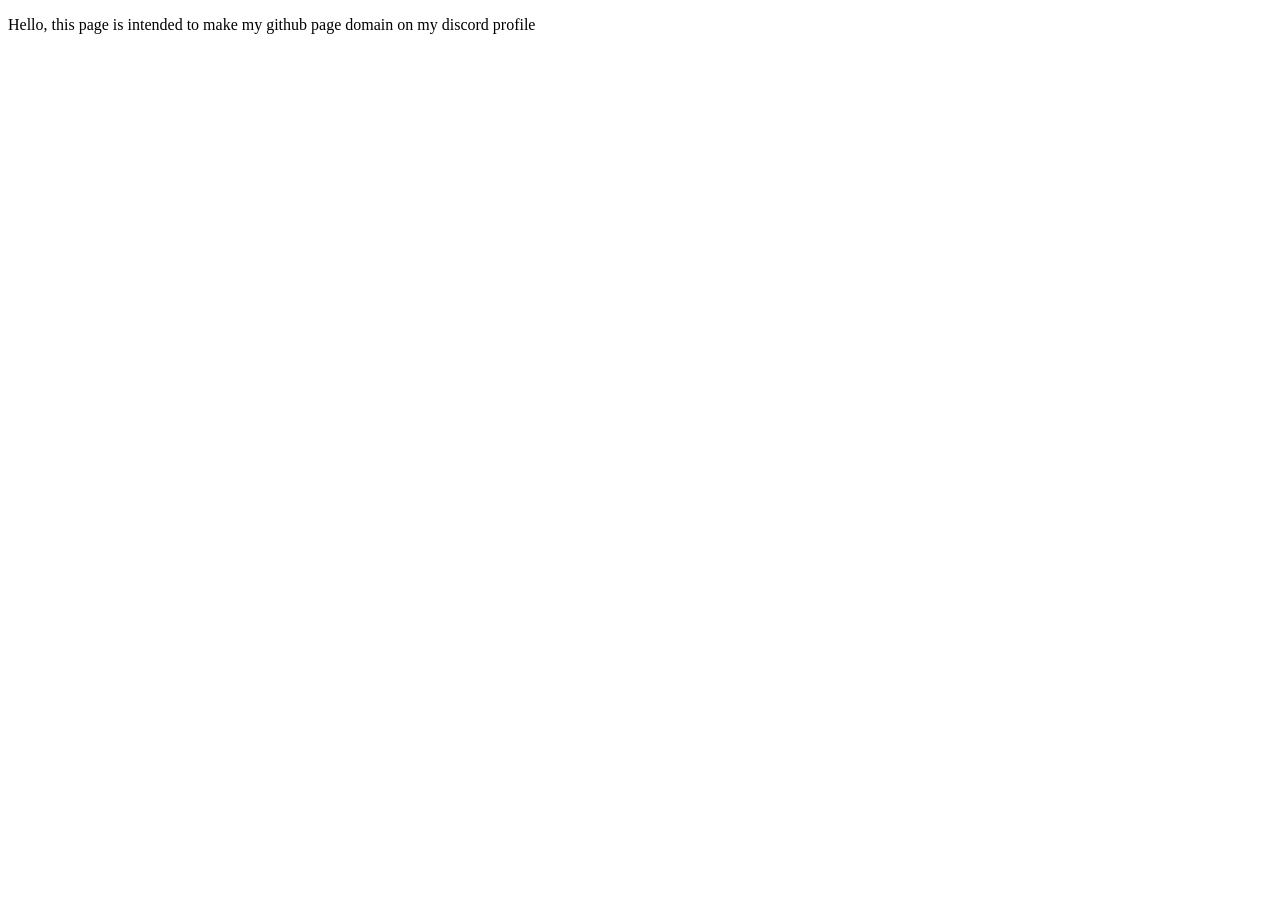
==== index.html @ 98528ffc "Add files via upload" ====
<!DOCTYPE html>
<html lang="en">
	<head>
		<meta charset="UTF-8">
		<meta name="viewport" content="width=device-width, initial-scale=1">
		<title></title>
		<link href="css/style.css" rel="stylesheet">
	</head>
	<body>
		<p>Hello, this page is intended to make my github page domain on my discord profile</p>	
	</body>
</html>
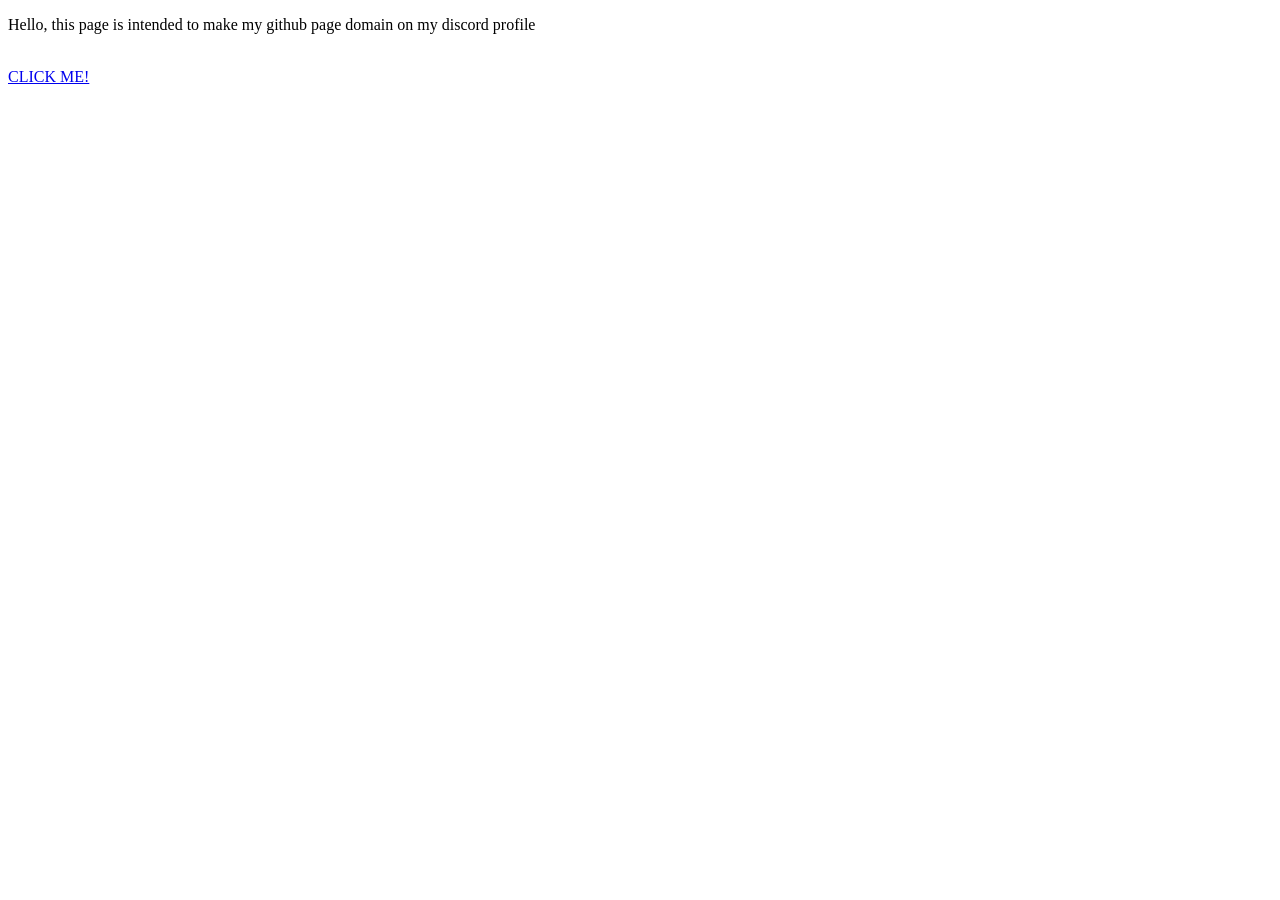
==== commit 11441b4c: "Update index.html" ====
--- a/index.html
+++ b/index.html
@@ -7,6 +7,8 @@
 		<link href="css/style.css" rel="stylesheet">
 	</head>
 	<body>
-		<p>Hello, this page is intended to make my github page domain on my discord profile</p>	
+		<p>Hello, this page is intended to make my github page domain on my discord profile</p>
+		<br>
+		<a href="./.well-known/discord">CLICK ME!</a>
 	</body>
 </html>
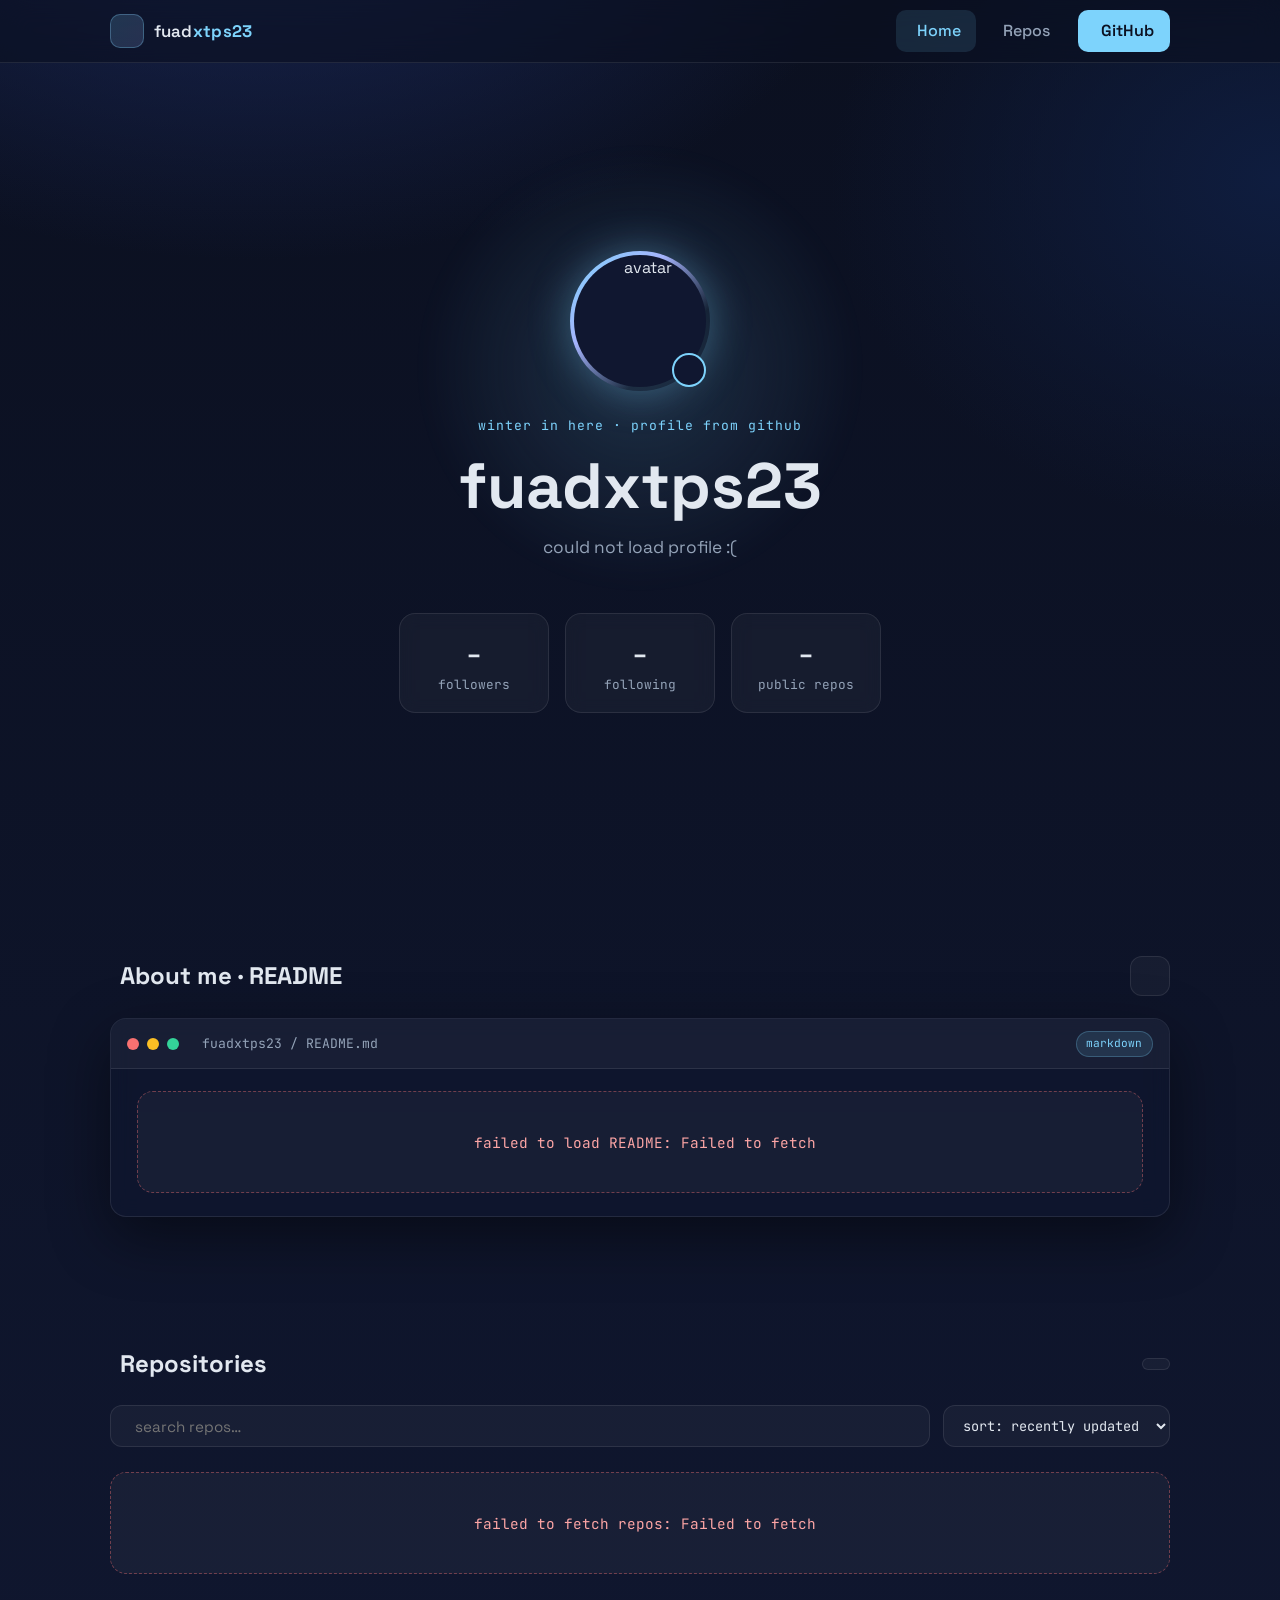
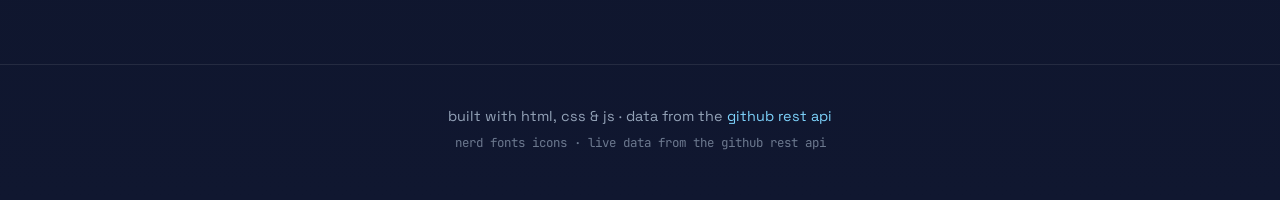
==== commit c6f0b0f4: "Deploy Biodata web" ====
--- a/index.html
+++ b/index.html
@@ -1,14 +1,114 @@
 <!DOCTYPE html>
 <html lang="en">
-	<head>
-		<meta charset="UTF-8">
-		<meta name="viewport" content="width=device-width, initial-scale=1">
-		<title></title>
-		<link href="css/style.css" rel="stylesheet">
-	</head>
-	<body>
-		<p>Hello, this page is intended to make my github page domain on my discord profile</p>
-		<br>
-		<a href="./.well-known/discord">CLICK ME!</a>
-	</body>
-</html>
+<head>
+  <meta charset="UTF-8">
+  <meta name="viewport" content="width=device-width, initial-scale=1.0">
+  <meta name="description" content="Biodata & portfolio of Fuad (@fuadxtps23) — fetched live from GitHub.">
+  <title>Fuad · biodata</title>
+
+  <link rel="preconnect" href="https://fonts.googleapis.com">
+  <link rel="preconnect" href="https://fonts.gstatic.com" crossorigin>
+  <link href="https://fonts.googleapis.com/css2?family=Space+Grotesk:wght@400;500;600;700&family=JetBrains+Mono:wght@400;500;600;700&display=swap" rel="stylesheet">
+  <link rel="stylesheet" href="https://www.nerdfonts.com/assets/css/webfont.css">
+  <link rel="stylesheet" href="style.css">
+</head>
+<body>
+
+  <nav class="navbar" id="navbar">
+    <div class="nav-inner">
+      <a href="#home" class="brand">
+        <span class="brand-icon"><i class="nf nf-fa-github_alt"></i></span>
+        <span class="brand-text">fuad<b>xtps23</b></span>
+      </a>
+
+      <button class="nav-toggle" id="navToggle" aria-label="Toggle navigation">
+        <span></span><span></span><span></span>
+      </button>
+
+      <ul class="nav-links" id="navLinks">
+        <li><a href="#home" class="nav-link active"><i class="nf nf-fa-home"></i> Home</a></li>
+        <li><a href="#repos" class="nav-link"><i class="nf nf-oct-repo"></i> Repos</a></li>
+        <li>
+          <a href="https://github.com/fuadxtps23" target="_blank" rel="noopener" class="nav-cta">
+            <i class="nf nf-fa-github"></i> GitHub
+          </a>
+        </li>
+      </ul>
+    </div>
+  </nav>
+
+  <main>
+    <section class="hero" id="home">
+      <div class="hero-glow"></div>
+      <div class="hero-content">
+        <div class="hero-avatar-wrap">
+          <img class="hero-avatar" id="avatar" alt="avatar" src="">
+          <div class="avatar-status"><i class="nf nf-fa-terminal"></i></div>
+        </div>
+        <p class="hero-kicker"><i class="nf nf-md-snowflake"></i> winter in here · profile from github <i class="nf nf-md-snowflake"></i></p>
+        <h1 class="hero-name" id="name">Loading<span class="cursor">_</span></h1>
+        <p class="hero-bio" id="bio"></p>
+        <div class="hero-meta" id="heroMeta"></div>
+        <div class="hero-stats" id="heroStats">
+          <div class="stat-card"><i class="nf nf-fa-user"></i><span class="stat-num">–</span><span class="stat-label">followers</span></div>
+          <div class="stat-card"><i class="nf nf-fa-user"></i><span class="stat-num">–</span><span class="stat-label">following</span></div>
+          <div class="stat-card"><i class="nf nf-oct-repo"></i><span class="stat-num">–</span><span class="stat-label">public repos</span></div>
+        </div>
+      </div>
+    </section>
+
+    <section class="section" id="readme-section">
+      <div class="section-head">
+        <h2><i class="nf nf-cod-markdown"></i> About me · README</h2>
+        <button class="icon-btn" id="refreshReadme" title="Refresh README"><i class="nf nf-fa-refresh"></i></button>
+      </div>
+      <div class="terminal-card">
+        <div class="terminal-bar">
+          <span class="dot red"></span>
+          <span class="dot yellow"></span>
+          <span class="dot green"></span>
+          <span class="terminal-title"><i class="nf nf-cod-markdown"></i> fuadxtps23 / README.md</span>
+          <span class="terminal-badge">markdown</span>
+        </div>
+        <div class="terminal-body" id="readme">
+          <div class="loading"><i class="nf nf-cod-loading spin"></i> fetching README.md from github…</div>
+        </div>
+      </div>
+    </section>
+
+    <section class="section" id="repos">
+      <div class="section-head">
+        <h2><i class="nf nf-oct-repo"></i> Repositories</h2>
+        <span class="repo-count" id="repoCount"></span>
+      </div>
+
+      <div class="repo-toolbar">
+        <div class="search-box">
+          <i class="nf nf-fa-search"></i>
+          <input type="text" id="searchInput" placeholder="search repos…">
+        </div>
+        <select id="sortSelect" class="sort-select">
+          <option value="updated">sort: recently updated</option>
+          <option value="stars">sort: most stars</option>
+          <option value="name">sort: name</option>
+          <option value="language">sort: language</option>
+        </select>
+      </div>
+
+      <div class="loading" id="repoLoading"><i class="nf nf-cod-loading spin"></i> fetching repos from github…</div>
+      <div class="error" id="repoError" hidden><i class="nf nf-fa-bug"></i> <span id="repoErrorMsg"></span></div>
+
+      <div class="repo-grid" id="repoGrid"></div>
+      <div class="empty" id="repoEmpty" hidden><i class="nf nf-fa-search"></i> no repos match your search.</div>
+    </section>
+  </main>
+
+  <footer>
+    <p><i class="nf nf-fa-heart"></i> built with html, css &amp; js · data from the <a href="https://docs.github.com/en/rest" target="_blank" rel="noopener">github rest api</a></p>
+    <p class="footer-sub">nerd fonts icons · live data from the github rest api</p>
+  </footer>
+
+  <script src="https://cdn.jsdelivr.net/npm/marked@12.0.2/marked.min.js"></script>
+  <script src="script.js"></script>
+</body>
+</html>
--- a/style.css
+++ b/style.css
@@ -0,0 +1,600 @@
+:root {
+  --bg: #0b1020;
+  --bg-2: #101730;
+  --accent: #7dd3fc;
+  --accent-2: #a5b4fc;
+  --text: #e2e8f0;
+  --muted: #94a3b8;
+  --card: rgba(255, 255, 255, 0.04);
+  --card-border: rgba(255, 255, 255, 0.09);
+  --glass: rgba(16, 23, 48, 0.55);
+  --font-body: "Space Grotesk", system-ui, sans-serif;
+  --font-mono: "JetBrains Mono", ui-monospace, monospace;
+}
+
+* { margin: 0; padding: 0; box-sizing: border-box; }
+
+html { scroll-behavior: smooth; }
+
+body {
+  font-family: var(--font-body);
+  background: radial-gradient(1200px 800px at 20% -10%, #1b2a5e 0%, transparent 55%),
+              radial-gradient(900px 700px at 100% 10%, #0f1d3f 0%, transparent 50%),
+              linear-gradient(180deg, var(--bg) 0%, var(--bg-2) 100%);
+  color: var(--text);
+  min-height: 100vh;
+  overflow-x: hidden;
+  line-height: 1.6;
+}
+
+a { color: var(--accent); text-decoration: none; }
+code { font-family: var(--font-mono); font-size: 0.92em; }
+
+::selection { background: rgba(125, 211, 252, 0.3); }
+
+[hidden] { display: none !important; }
+
+/* ---------- navbar ---------- */
+.navbar {
+  position: fixed;
+  top: 0; left: 0; right: 0;
+  z-index: 50;
+  background: rgba(11, 16, 32, 0.6);
+  backdrop-filter: blur(14px);
+  -webkit-backdrop-filter: blur(14px);
+  border-bottom: 1px solid var(--card-border);
+}
+
+.nav-inner {
+  max-width: 1100px;
+  margin: 0 auto;
+  padding: 0 1.25rem;
+  height: 62px;
+  display: flex;
+  align-items: center;
+  justify-content: space-between;
+}
+
+.brand {
+  display: flex;
+  align-items: center;
+  gap: 0.6rem;
+  color: var(--text);
+  font-weight: 600;
+  font-size: 1.05rem;
+  letter-spacing: 0.3px;
+}
+.brand b { color: var(--accent); font-weight: 700; }
+.brand-icon {
+  display: grid;
+  place-items: center;
+  width: 34px; height: 34px;
+  border-radius: 10px;
+  color: var(--accent);
+  background: linear-gradient(135deg, rgba(125,211,252,0.18), rgba(165,180,252,0.18));
+  border: 1px solid rgba(125, 211, 252, 0.3);
+  font-size: 1.15rem;
+}
+
+.nav-links {
+  list-style: none;
+  display: flex;
+  align-items: center;
+  gap: 0.35rem;
+}
+
+.nav-link {
+  display: flex;
+  align-items: center;
+  gap: 0.45rem;
+  padding: 0.5rem 0.9rem;
+  border-radius: 10px;
+  color: var(--muted);
+  font-weight: 500;
+  transition: color 0.2s, background 0.2s;
+}
+.nav-link:hover { color: var(--text); background: rgba(255,255,255,0.06); }
+.nav-link.active { color: var(--accent); background: rgba(125,211,252,0.12); }
+.nav-link .nf { font-size: 1.05rem; }
+
+.nav-cta {
+  display: flex;
+  align-items: center;
+  gap: 0.45rem;
+  margin-left: 0.5rem;
+  padding: 0.5rem 1rem;
+  border-radius: 10px;
+  color: #0b1020;
+  background: var(--accent);
+  font-weight: 600;
+  transition: transform 0.2s, box-shadow 0.2s;
+}
+.nav-cta:hover { transform: translateY(-1px); box-shadow: 0 6px 20px rgba(125,211,252,0.35); }
+
+.nav-toggle {
+  display: none;
+  flex-direction: column;
+  gap: 5px;
+  background: none;
+  border: 0;
+  cursor: pointer;
+  padding: 8px;
+}
+.nav-toggle span {
+  width: 22px; height: 2px;
+  background: var(--text);
+  border-radius: 2px;
+  transition: transform 0.25s, opacity 0.25s;
+}
+.nav-toggle.open span:nth-child(1) { transform: translateY(7px) rotate(45deg); }
+.nav-toggle.open span:nth-child(2) { opacity: 0; }
+.nav-toggle.open span:nth-child(3) { transform: translateY(-7px) rotate(-45deg); }
+
+/* ---------- hero ---------- */
+.hero {
+  position: relative;
+  min-height: 100vh;
+  display: grid;
+  place-items: center;
+  padding: 7rem 1.25rem 3rem;
+  text-align: center;
+}
+
+.hero-glow {
+  position: absolute;
+  top: 12%;
+  left: 50%;
+  transform: translateX(-50%);
+  width: 520px; height: 520px;
+  border-radius: 50%;
+  background: radial-gradient(circle, rgba(125,211,252,0.16), transparent 60%);
+  filter: blur(10px);
+  pointer-events: none;
+}
+
+.hero-content { position: relative; z-index: 2; max-width: 720px; }
+
+.hero-avatar-wrap {
+  position: relative;
+  width: 140px; height: 140px;
+  margin: 0 auto 1.4rem;
+  border-radius: 50%;
+  padding: 4px;
+  background: linear-gradient(135deg, var(--accent), var(--accent-2), transparent 70%);
+  box-shadow: 0 0 40px rgba(125,211,252,0.35);
+}
+.hero-avatar {
+  width: 100%; height: 100%;
+  border-radius: 50%;
+  object-fit: cover;
+  display: block;
+  background: var(--bg-2);
+}
+.avatar-status {
+  position: absolute;
+  bottom: 4px; right: 4px;
+  width: 34px; height: 34px;
+  display: grid;
+  place-items: center;
+  border-radius: 50%;
+  color: var(--accent);
+  background: var(--bg-2);
+  border: 2px solid var(--accent);
+  font-size: 1rem;
+}
+
+.hero-kicker {
+  font-family: var(--font-mono);
+  font-size: 0.82rem;
+  color: var(--accent);
+  letter-spacing: 1px;
+  margin-bottom: 0.9rem;
+}
+.hero-kicker .nf { font-size: 0.9rem; }
+
+.hero-name {
+  font-size: clamp(2.4rem, 6vw, 4rem);
+  font-weight: 700;
+  line-height: 1.1;
+  margin-bottom: 0.8rem;
+}
+.cursor {
+  color: var(--accent);
+  animation: blink 1s steps(1) infinite;
+}
+@keyframes blink { 50% { opacity: 0; } }
+
+.hero-bio {
+  color: var(--muted);
+  font-size: 1.08rem;
+  max-width: 560px;
+  margin: 0 auto 1rem;
+  min-height: 1.6em;
+}
+
+.hero-meta {
+  display: flex;
+  flex-wrap: wrap;
+  justify-content: center;
+  gap: 0.5rem 1.1rem;
+  font-family: var(--font-mono);
+  font-size: 0.85rem;
+  color: var(--muted);
+  margin-bottom: 2.2rem;
+}
+.hero-meta span { display: inline-flex; align-items: center; gap: 0.4rem; }
+.hero-meta .nf { color: var(--accent); }
+
+.hero-stats {
+  display: flex;
+  justify-content: center;
+  gap: 1rem;
+  flex-wrap: wrap;
+}
+.stat-card {
+  min-width: 150px;
+  padding: 1rem 1.4rem;
+  border-radius: 16px;
+  background: var(--card);
+  border: 1px solid var(--card-border);
+  backdrop-filter: blur(8px);
+  display: flex;
+  flex-direction: column;
+  gap: 0.15rem;
+  transition: transform 0.25s, border-color 0.25s;
+}
+.stat-card:hover { transform: translateY(-4px); border-color: rgba(125,211,252,0.4); }
+.stat-card .nf { color: var(--accent); font-size: 1.25rem; margin-bottom: 0.15rem; }
+.stat-num { font-size: 1.5rem; font-weight: 700; }
+.stat-label { font-size: 0.8rem; color: var(--muted); font-family: var(--font-mono); }
+
+/* ---------- sections ---------- */
+.section {
+  position: relative;
+  z-index: 2;
+  max-width: 1100px;
+  margin: 0 auto;
+  padding: 3.5rem 1.25rem 4.5rem;
+  scroll-margin-top: 62px;
+}
+
+.section-head {
+  display: flex;
+  align-items: center;
+  justify-content: space-between;
+  gap: 1rem;
+  margin-bottom: 1.4rem;
+}
+.section-head h2 {
+  font-size: 1.5rem;
+  display: flex;
+  align-items: center;
+  gap: 0.6rem;
+}
+.section-head h2 .nf { color: var(--accent); }
+
+.icon-btn {
+  display: grid;
+  place-items: center;
+  width: 40px; height: 40px;
+  border-radius: 12px;
+  border: 1px solid var(--card-border);
+  background: var(--card);
+  color: var(--muted);
+  font-size: 1.1rem;
+  cursor: pointer;
+  transition: color 0.2s, border-color 0.2s, transform 0.2s;
+}
+.icon-btn:hover { color: var(--accent); border-color: rgba(125,211,252,0.4); transform: rotate(90deg); }
+
+/* ---------- terminal / readme ---------- */
+.terminal-card {
+  border-radius: 16px;
+  overflow: hidden;
+  background: var(--glass);
+  border: 1px solid var(--card-border);
+  backdrop-filter: blur(10px);
+  box-shadow: 0 20px 60px rgba(0,0,0,0.45);
+}
+
+.terminal-bar {
+  display: flex;
+  align-items: center;
+  gap: 0.5rem;
+  padding: 0.7rem 1rem;
+  background: rgba(255,255,255,0.04);
+  border-bottom: 1px solid var(--card-border);
+}
+.dot { width: 12px; height: 12px; border-radius: 50%; }
+.dot.red { background: #f87171; }
+.dot.yellow { background: #fbbf24; }
+.dot.green { background: #34d399; }
+
+.terminal-title {
+  font-family: var(--font-mono);
+  font-size: 0.82rem;
+  color: var(--muted);
+  margin-left: 0.5rem;
+  display: flex;
+  align-items: center;
+  gap: 0.45rem;
+}
+.terminal-badge {
+  margin-left: auto;
+  font-family: var(--font-mono);
+  font-size: 0.7rem;
+  color: var(--accent);
+  background: rgba(125,211,252,0.12);
+  border: 1px solid rgba(125,211,252,0.25);
+  padding: 0.2rem 0.6rem;
+  border-radius: 99px;
+}
+
+.terminal-body {
+  padding: 1.4rem 1.6rem;
+}
+
+/* rendered markdown */
+.markdown-body { color: var(--text); font-size: 0.98rem; }
+.markdown-body > :first-child { margin-top: 0; }
+.markdown-body > :last-child { margin-bottom: 0; }
+.markdown-body h1,
+.markdown-body h2,
+.markdown-body h3,
+.markdown-body h4 { margin: 1.4em 0 0.6em; line-height: 1.25; color: #fff; }
+.markdown-body h1 { font-size: 1.7em; border-bottom: 1px solid var(--card-border); padding-bottom: 0.35em; }
+.markdown-body h2 { font-size: 1.35em; border-bottom: 1px solid var(--card-border); padding-bottom: 0.3em; }
+.markdown-body h3 { font-size: 1.15em; }
+.markdown-body p { margin: 0.7em 0; }
+.markdown-body a { color: var(--accent); text-decoration: underline; text-underline-offset: 3px; }
+.markdown-body strong { color: #fff; }
+.markdown-body img { max-width: 100%; border-radius: 10px; }
+.markdown-body ul, .markdown-body ol { margin: 0.7em 0; padding-left: 1.5em; }
+.markdown-body li { margin: 0.3em 0; }
+.markdown-body blockquote {
+  margin: 1em 0;
+  padding: 0.6em 1em;
+  border-left: 3px solid var(--accent);
+  background: rgba(125,211,252,0.07);
+  border-radius: 0 10px 10px 0;
+  color: var(--muted);
+}
+.markdown-body pre {
+  background: rgba(0,0,0,0.4);
+  border: 1px solid var(--card-border);
+  border-radius: 12px;
+  padding: 1rem;
+  overflow-x: auto;
+  margin: 1em 0;
+}
+.markdown-body pre code { font-family: var(--font-mono); font-size: 0.88rem; color: #cbd5e1; background: none; padding: 0; }
+.markdown-body code {
+  font-family: var(--font-mono);
+  background: rgba(125,211,252,0.1);
+  color: var(--accent);
+  padding: 0.15em 0.4em;
+  border-radius: 6px;
+  font-size: 0.88em;
+}
+.markdown-body table { border-collapse: collapse; margin: 1em 0; width: 100%; }
+.markdown-body th, .markdown-body td { border: 1px solid var(--card-border); padding: 0.5em 0.8em; }
+.markdown-body th { background: rgba(255,255,255,0.05); color: #fff; }
+.markdown-body hr { border: 0; border-top: 1px solid var(--card-border); margin: 1.6em 0; }
+.markdown-body br + br { display: none; }
+
+/* ---------- repos ---------- */
+.repo-count {
+  font-family: var(--font-mono);
+  font-size: 0.82rem;
+  color: var(--muted);
+  background: var(--card);
+  border: 1px solid var(--card-border);
+  padding: 0.3rem 0.8rem;
+  border-radius: 99px;
+}
+
+.repo-toolbar {
+  display: flex;
+  gap: 0.8rem;
+  margin-bottom: 1.6rem;
+  flex-wrap: wrap;
+}
+
+.search-box {
+  flex: 1;
+  min-width: 220px;
+  display: flex;
+  align-items: center;
+  gap: 0.6rem;
+  padding: 0.6rem 0.9rem;
+  background: var(--card);
+  border: 1px solid var(--card-border);
+  border-radius: 12px;
+  color: var(--muted);
+}
+.search-box:focus-within { border-color: rgba(125,211,252,0.5); }
+.search-box input {
+  flex: 1;
+  background: none;
+  border: 0;
+  outline: none;
+  color: var(--text);
+  font-family: var(--font-body);
+  font-size: 0.95rem;
+}
+
+.sort-select {
+  padding: 0.6rem 0.9rem;
+  background: var(--card);
+  border: 1px solid var(--card-border);
+  border-radius: 12px;
+  color: var(--text);
+  font-family: var(--font-mono);
+  font-size: 0.85rem;
+  cursor: pointer;
+}
+.sort-select option { background: var(--bg-2); }
+
+.repo-grid {
+  display: grid;
+  grid-template-columns: repeat(auto-fill, minmax(320px, 1fr));
+  gap: 1.1rem;
+}
+
+.repo-card {
+  display: flex;
+  flex-direction: column;
+  gap: 0.7rem;
+  padding: 1.2rem 1.3rem;
+  border-radius: 16px;
+  background: var(--card);
+  border: 1px solid var(--card-border);
+  backdrop-filter: blur(8px);
+  transition: transform 0.25s, border-color 0.25s, box-shadow 0.25s;
+}
+.repo-card:hover {
+  transform: translateY(-4px);
+  border-color: rgba(125,211,252,0.4);
+  box-shadow: 0 14px 40px rgba(0,0,0,0.4);
+}
+
+.repo-card-top {
+  display: flex;
+  align-items: center;
+  gap: 0.55rem;
+}
+.repo-card-top .repo-icon { color: var(--accent); font-size: 1.05rem; }
+.repo-name {
+  font-weight: 600;
+  color: var(--accent);
+  overflow: hidden;
+  text-overflow: ellipsis;
+  white-space: nowrap;
+  font-size: 1.02rem;
+}
+.repo-name:hover { text-decoration: underline; text-underline-offset: 3px; }
+
+.repo-desc {
+  color: var(--muted);
+  font-size: 0.9rem;
+  min-height: 2.6em;
+  display: -webkit-box;
+  -webkit-line-clamp: 2;
+  -webkit-box-orient: vertical;
+  overflow: hidden;
+}
+.repo-desc:empty::before { content: "no description provided"; font-style: italic; opacity: 0.6; }
+
+.repo-topics {
+  display: flex;
+  flex-wrap: wrap;
+  gap: 0.4rem;
+}
+.topic {
+  font-family: var(--font-mono);
+  font-size: 0.72rem;
+  color: var(--accent-2);
+  background: rgba(165,180,252,0.1);
+  border: 1px solid rgba(165,180,252,0.25);
+  padding: 0.15rem 0.55rem;
+  border-radius: 99px;
+}
+
+.repo-meta {
+  display: flex;
+  align-items: center;
+  gap: 1rem;
+  margin-top: auto;
+  padding-top: 0.6rem;
+  border-top: 1px solid var(--card-border);
+  color: var(--muted);
+  font-family: var(--font-mono);
+  font-size: 0.78rem;
+}
+.repo-meta .nf { color: var(--accent); }
+.repo-meta > span { display: inline-flex; align-items: center; gap: 0.35rem; }
+.repo-lang { margin-left: auto; }
+.repo-lang i { margin-right: 0.3rem; }
+
+.lang-dot {
+  width: 9px; height: 9px;
+  border-radius: 50%;
+  display: inline-block;
+  margin-right: 0.3rem;
+}
+
+/* ---------- states ---------- */
+.loading, .error, .empty {
+  display: flex;
+  align-items: center;
+  justify-content: center;
+  gap: 0.6rem;
+  padding: 2.4rem 1rem;
+  color: var(--muted);
+  font-family: var(--font-mono);
+  font-size: 0.9rem;
+  border-radius: 16px;
+  background: var(--card);
+  border: 1px dashed var(--card-border);
+}
+.error { color: #fca5a5; border-color: rgba(248,113,113,0.4); }
+
+#repoLoading, #repoError, #repoEmpty { margin: 1.25rem 0 1.1rem; }
+
+.spin { display: inline-block; animation: spin 1s linear infinite; }
+@keyframes spin { to { transform: rotate(360deg); } }
+
+/* ---------- footer ---------- */
+footer {
+  position: relative;
+  z-index: 2;
+  text-align: center;
+  padding: 2.5rem 1.25rem 3rem;
+  border-top: 1px solid var(--card-border);
+  color: var(--muted);
+  font-size: 0.9rem;
+}
+footer .nf { color: var(--accent); }
+footer a { color: var(--accent); }
+.footer-sub { font-family: var(--font-mono); font-size: 0.78rem; margin-top: 0.3rem; opacity: 0.7; }
+
+/* ---------- scrollbar ---------- */
+::-webkit-scrollbar { width: 10px; height: 10px; }
+::-webkit-scrollbar-track { background: var(--bg); }
+::-webkit-scrollbar-thumb { background: #26355e; border-radius: 99px; border: 2px solid var(--bg); }
+::-webkit-scrollbar-thumb:hover { background: #33487c; }
+
+/* ---------- responsive ---------- */
+@media (max-width: 720px) {
+  .nav-toggle { display: flex; }
+
+  .nav-links {
+    position: absolute;
+    top: 62px; left: 0; right: 0;
+    flex-direction: column;
+    align-items: stretch;
+    gap: 0.25rem;
+    padding: 0.75rem 1.25rem 1.1rem;
+    background: rgba(11, 16, 32, 0.92);
+    backdrop-filter: blur(14px);
+    border-bottom: 1px solid var(--card-border);
+    transform: translateY(-8px);
+    opacity: 0;
+    visibility: hidden;
+    transition: opacity 0.25s, transform 0.25s, visibility 0.25s;
+  }
+  .nav-links.open { transform: translateY(0); opacity: 1; visibility: visible; }
+
+  .nav-link, .nav-cta { padding: 0.7rem 0.9rem; }
+  .nav-cta { justify-content: center; margin-left: 0; }
+
+  .hero-stats { width: 100%; }
+  .stat-card { flex: 1; min-width: 120px; }
+  .terminal-body { padding: 1.1rem 1.2rem; }
+  .hero-meta { font-size: 0.78rem; gap: 0.4rem 0.8rem; }
+}
+
+@media (prefers-reduced-motion: reduce) {
+  html { scroll-behavior: auto; }
+  * { animation: none !important; transition: none !important; }
+}
